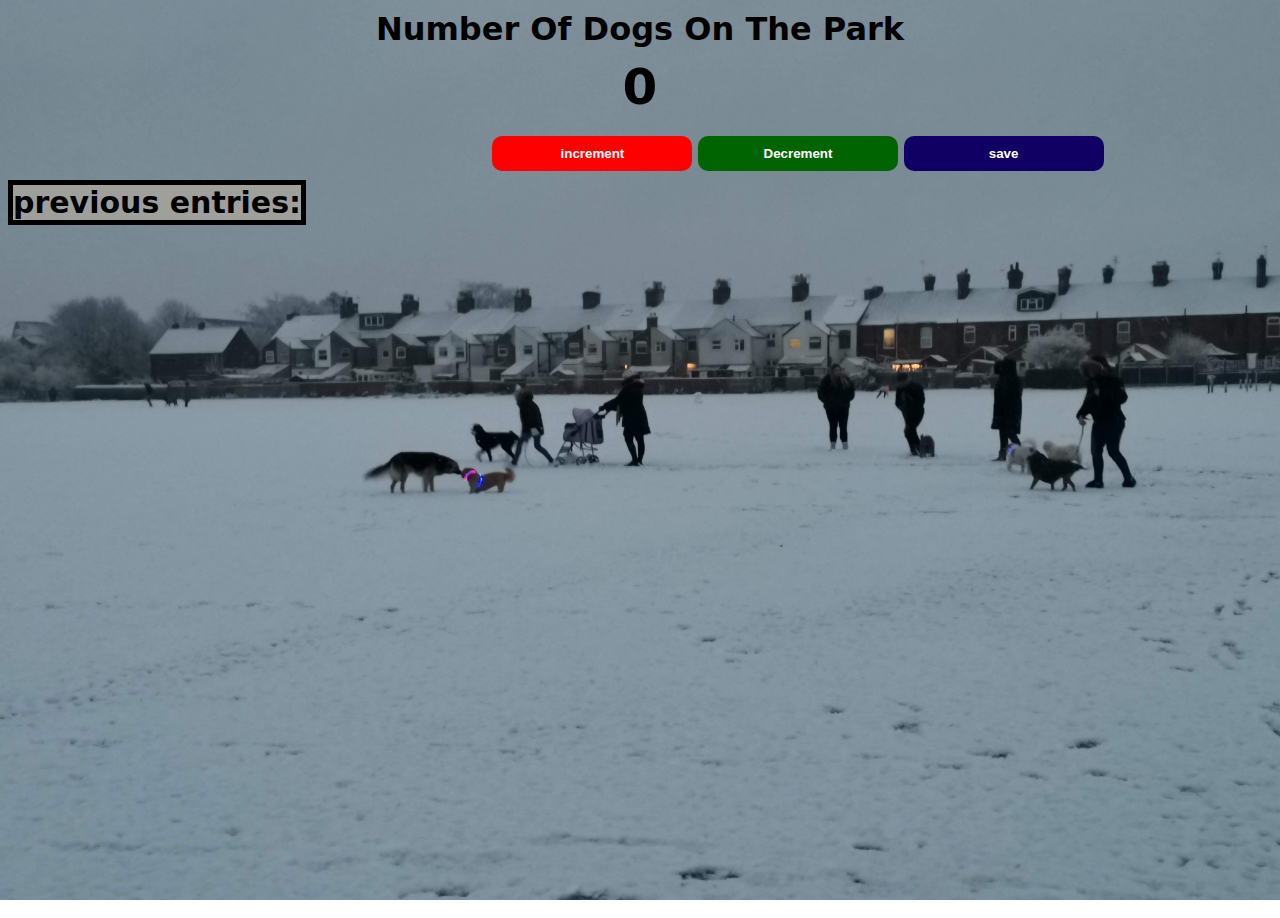
==== index.html @ 7391a0a8 "Add files via upload" ====
<!DOCTYPE html>
<html lang="en">
<head>
    <meta charset="UTF-8">
    <meta http-equiv="X-UA-Compatible" content="IE=edge">
     <title>Document</title>
    <link rel="stylesheet" href="index.css">
</head>
<body>
    <h1>Number Of Dogs On The Park</h1>
    <h2 id="count-el">0</h2>

    <div class="container">
    <button id="inc" onclick="increment()">increment</button>
    <button id="dec" onclick="decrement()">Decrement</button>
    <button id="save-btn" onclick="store()">save</button>
    </div>
    <p id="save-el"> previous entries:</p>
  
  
 
    <script src="index.js"></script>

</body>
</html>
---- index.css ----
body{
    background: url("DonkyPark.jpg") no-repeat center center fixed;
    background-repeat: no-repeat;
    background-size: 100% 100%;
    font-family: system-ui, -apple-system, BlinkMacSystemFont, 'Segoe UI', Roboto, Oxygen, Ubuntu, Cantarell, 'Open Sans', 'Helvetica Neue', sans-serif;
    font-weight: bold;
    text-align: center;
    height: 100vh;
}

h1 {
    margin: 10px;
    margin-bottom: 10px;
}

h2 {
    font-size: 50px;
    margin-top: 0;
    margin-bottom: 20px;
}

button {
    border: 10px;
    padding-top: 10px;
    padding-bottom: 10px;
    color: white;
    font-weight: bold;
    width: 200px;
    margin-bottom: 5px;
    border-radius: 5px;
}
.container {
    border: 10px;
    padding-left: 25%;
    padding-bottom: 10px;
    padding-top: 100;
    /*position: absolute;*/
       top: 100px;
}
#inc {
    background: red;
    border-radius: 10px;
}
#dec {
    background: darkgreen;
    border-radius: 10px;
}
#save-btn{
    background: rgb(17, 0, 100);
    border-radius: 10px;
}
#save-el {
    padding-top: 100;
        position: absolute;
        top: 150px;
    border: 5px solid black;
    font-size: 30px;
    border-right: 40%;
    background: rgb(159, 160, 156);
    color: black;
    text-align: left;
}
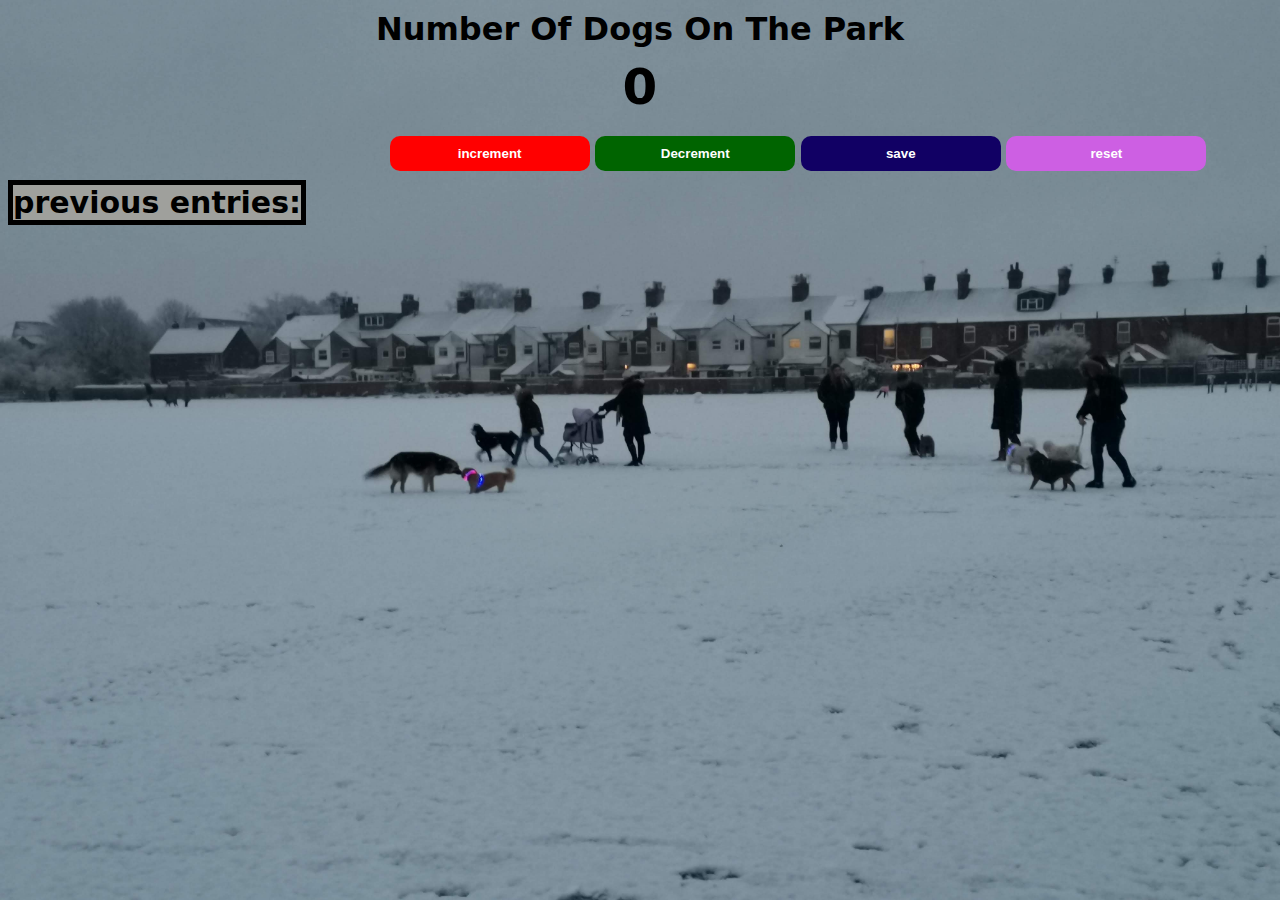
==== commit f6aec469: "added reset button" ====
--- a/index.html
+++ b/index.html
@@ -14,6 +14,7 @@
     <button id="inc" onclick="increment()">increment</button>
     <button id="dec" onclick="decrement()">Decrement</button>
     <button id="save-btn" onclick="store()">save</button>
+    <button id="reset-btn" onclick="store()">reset</button>
     </div>
     <p id="save-el"> previous entries:</p>
   
--- a/index.css
+++ b/index.css
@@ -49,6 +49,11 @@
     background: rgb(17, 0, 100);
     border-radius: 10px;
 }
+#reset-btn {
+    border-color: black;
+    background: rgb(205, 95, 227);
+        border-radius: 10px;
+}
 #save-el {
     padding-top: 100;
         position: absolute;
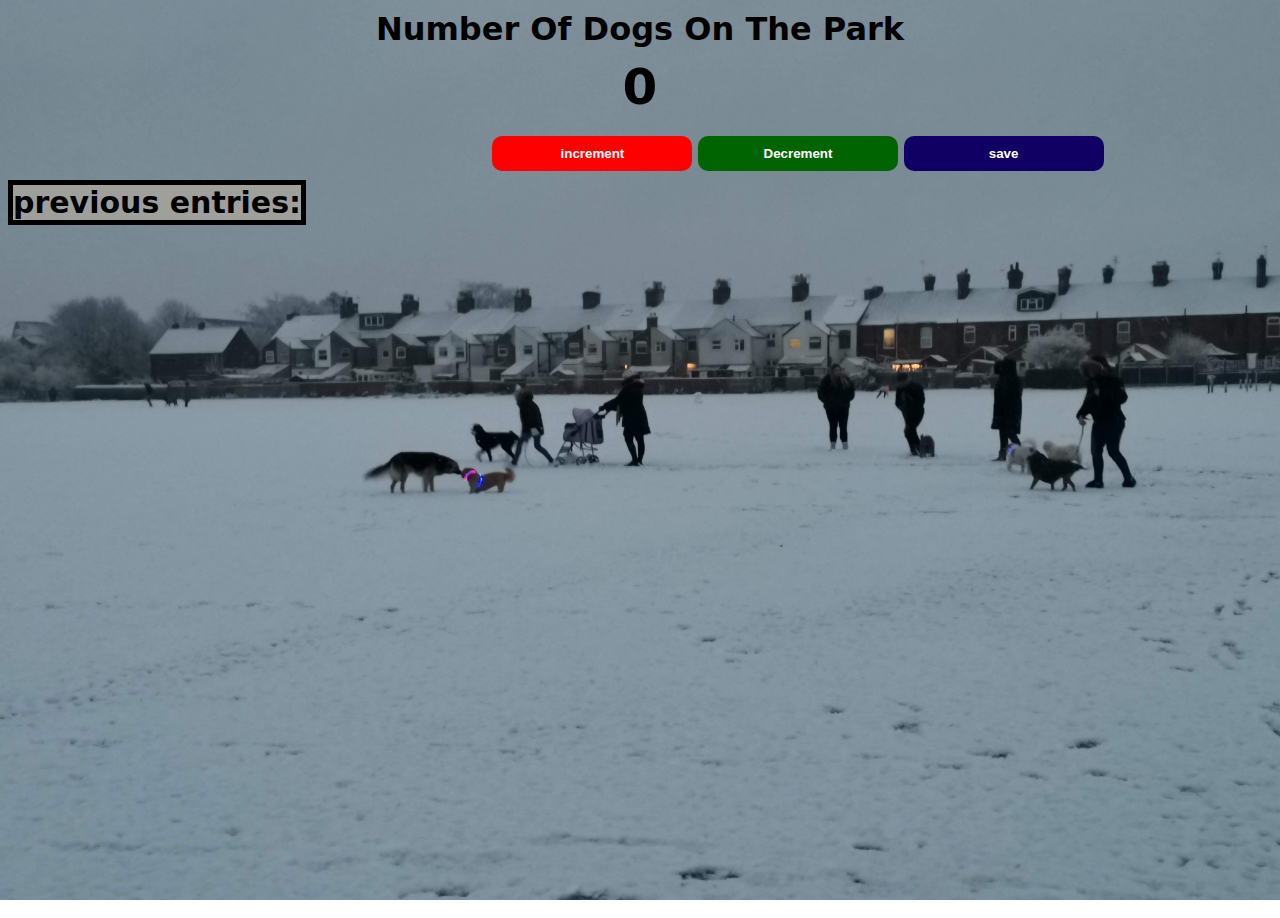
==== commit 549589c9: "removed reset" ====
--- a/index.html
+++ b/index.html
@@ -13,10 +13,10 @@
     <div class="container">
     <button id="inc" onclick="increment()">increment</button>
     <button id="dec" onclick="decrement()">Decrement</button>
-    <button id="save-btn" onclick="store()">save</button>
-    <button id="reset-btn" onclick="store()">reset</button>
+    <button id="save-btn" onclick="save()">save</button>
+    <!--<button id="reset-btn" onclick="reset()">reset</button>-->
     </div>
-    <p id="save-el"> previous entries:</p>
+    <p id="save-el">previous entries:</p>
   
   
  
--- a/index.css
+++ b/index.css
@@ -47,11 +47,13 @@
 }
 #save-btn{
     background: rgb(17, 0, 100);
+    border: 10px;
     border-radius: 10px;
 }
 #reset-btn {
     border-color: black;
     background: rgb(205, 95, 227);
+    border-radius: 10px;
         border-radius: 10px;
 }
 #save-el {
